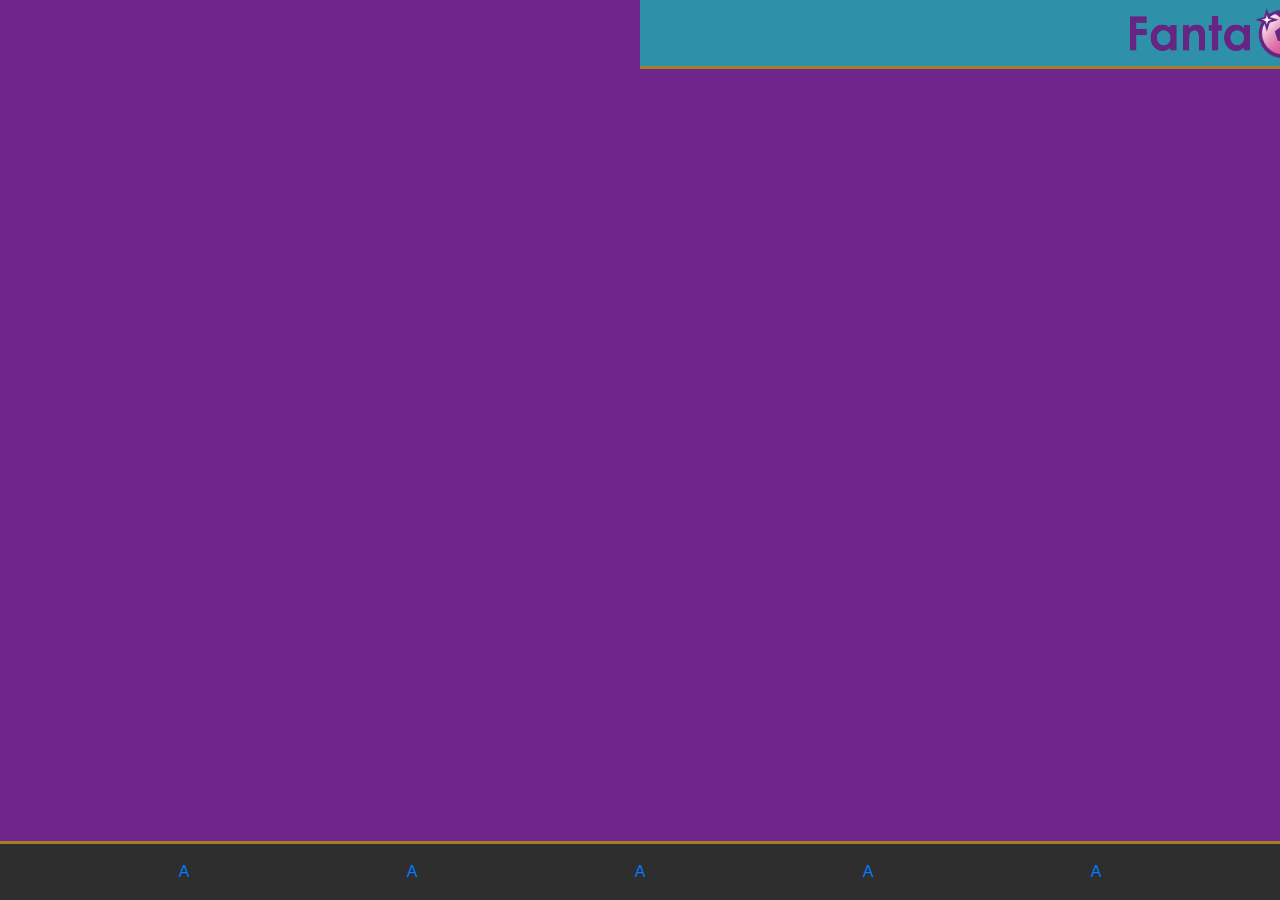
==== index.html @ 034f60ca "upd" ====
<!doctype html>

<html lang="en">

<head>
    <meta charset="utf-8">

    <script src="https://ajax.googleapis.com/ajax/libs/jquery/3.5.1/jquery.min.js"></script>

    <meta name="viewport" content="width=device-width, initial-scale=1, maximum-scale=1.0, user-scalable=0, shrink-to-fit=no">
    <link rel="stylesheet" href="https://stackpath.bootstrapcdn.com/bootstrap/4.3.1/css/bootstrap.min.css" integrity="sha384-ggOyR0iXCbMQv3Xipma34MD+dH/1fQ784/j6cY/iJTQUOhcWr7x9JvoRxT2MZw1T" crossorigin="anonymous">
    <link href="https://fonts.googleapis.com/icon?family=Material+Icons" rel="stylesheet">


    <link rel="stylesheet" href="index.css">
    <script type="text/javascript" src="index.js"></script>

    <!-- <script>
        $(function() {
            $("#includeCampionato").load("pages/campionato.html");
        });
        $(function() {
            $("#includeCoppa").load("pages/coppa.html");
        });
        $(function() {
            $("#includeMercati").load("pages/mercati.html");
        });
        $(function() {
            $("#includeAlbo").load("pages/albo.html");
        });
    </script> -->

    <title>Lega FantaPerla</title>

</head>
<header>
    <nav class="navbar title-bar float-center">
        <div class="container title-container px-auto">
            <row>
                <img class="title-text" src="img/logo/text-fanta-colored.png" alt="">
                <img class="title-logo" src="img/logo/ball-colored.png" alt="">
                <img class="title-text" src="img/logo/text-perla-colored.png" alt="">
            </row>
        </div>
    </nav>
</header>

<body class="bg-vio">

    <main class="mb-0 pb-0">
        <article id="campionato" class="bg-vio">
            <script>
                replace(document.currentScript, 'pages/campionato.html')
            </script>
        </article>
        <article id="coppa" class=" bg-cel">
            <script>
                replace(document.currentScript, 'pages/coppa.html')
            </script>
        </article>
        <article id="mercati" class="bg-vio">
            <script>
                replace(document.currentScript, 'pages/mercati.html')
            </script>
        </article>
        <article id="squadre" class=" bg-cel">
            <script>
                replace(document.currentScript, 'pages/squadre.html')
            </script>
        </article>
        <article id="albo" class="page-padding bg-oro">
            <script>
                replace(document.currentScript, 'pages/albo.html')
            </script>
        </article>
    </main>


    <footer class="footer footer-bar mt-auto py-3">
        <div class="container">
            <div class="row ">
                <div class="col navbar-item"><a href="#campionato">A</a></div>
                <div class="col navbar-item"><a href="#coppa">A</a> </div>
                <div class="col navbar-item"><a href="#mercati">A</a> </div>
                <div class="col navbar-item"><a href="#squadre">A</a> </div>
                <div class="col navbar-item"><a href="#albo">A</a> </div>
            </div>
        </div>
    </footer>
</body>


</html>
---- index.css ----
@font-face {
    font-family: "fp-font";
    src: url("fonts/didactgothic-regular-webfont.woff") format("woff");
}

:root {
    --vio: #662483;
    --bg-vio: #6e268c;
    --ros: #de69a6;
    --cel: #2f90a9;
    --bg-cel: #27778b;
    --oro: #a47f28;
    --dark-oro: #755b1e;
    --ner: rgb(46, 46, 46);
}

.bg-vio {
    background-color: var(--bg-vio);
}

.bg-cel {
    background-color: var(--bg-cel);
}

.bg-oro {
    background-color: var(--oro);
}

.color-cel {
    color: var(--cel);
}


/* body {
    display: grid;
    grid-template-columns: 1fr;
    grid-template-rows: min-content min-content 1fr;
}

main {
    display: grid;
    grid-template-rows: 1fr;
    grid-auto-flow: column;
    grid-auto-columns: 100%;
    overflow-x: scroll;
    scroll-snap-type: x mandatory;
}

main>article {
    scroll-snap-align: start;
    scroll-snap-stop: always;
} */

html,
body {
    width: 100%;
    height: 100%;
    margin: 0;
    overflow: hidden;
    scroll-behavior: smooth;
}

html {
    scroll-snap-type: y mandatory;
}

body {
    /* display: grid; */
    grid-template-columns: minmax(min-content, 1024px);
    justify-content: center;
    grid-template-rows: min-content min-content 1fr;
    background-attachment: fixed;
    background-size: 100vw 100vh;
    display: flex;
    flex-direction: column;
    align-items: center;
    margin: 0;
    padding: 0;
    width: 80%;
    margin: auto;
}

main {
    display: grid;
    grid-template-rows: 1fr;
    grid-auto-flow: column;
    grid-auto-columns: 100%;
    scroll-behavior: smooth;
    overflow-x: scroll;
    scroll-snap-type: x mandatory;
}

main>article {
    scroll-snap-align: start;
    scroll-snap-stop: always;
}

article {
    height: 100%;
    overflow-y: auto;
    --padding-size: 1em;
    padding: var(--padding-size);
}

.title-bar {
    background-color: var(--cel);
    border-bottom: var(--oro) 0.2rem solid;
    width: 100vw;
    position: fixed;
    top: 0;
    z-index: 99;
}

.title-text {
    height: 35px;
    z-index: 0;
}

.title-logo {
    height: 50px;
}

.title-container {
    justify-content: center !important;
}

.footer-bar {
    border-top: var(--oro) 0.2rem solid;
    background-color: var(--ner);
    position: fixed;
    left: 0;
    bottom: 0;
    width: 100%;
}

.navbar-item {
    color: white;
    text-align: center;
}

.pagine {
    display: flex;
    overflow-x: auto;
    scroll-snap-type: x mandatory;
    scroll-behavior: smooth;
    -webkit-overflow-scrolling: touch;
}

.pagina-item {
    display: flex;
    text-align: center;
    flex: 0 0 100vw;
    width: 100vw;
    height: 100vh;
    scroll-snap-align: center;
    padding: 0px 1rem;
}


/* PAGINE */

.page-settings {
    padding-top: 4rem;
    padding-bottom: 4rem;
}

.page-title {
    font-size: 2rem;
    color: white;
    font-family: "fp-font";
    font-weight: bold;
    font-style: normal;
}

.page-subtitle {
    color: var(--ros);
    font-size: 1.5rem;
    font-family: "fp-font";
    font-style: normal;
    align-items: center;
    justify-content: center;
    margin: 1rem auto;
}

.star-bullet {
    color: white;
}

.page-rule {
    color: white;
    text-align: left;
    font-size: 1.3rem;
    font-family: "fp-font";
    font-style: normal;
    font-weight: normal;
    padding-left: 0.3rem;
    margin-bottom: 1rem;
}

.page-rule-link {
    text-decoration: none;
    color: var(--cel);
}


/* -- */
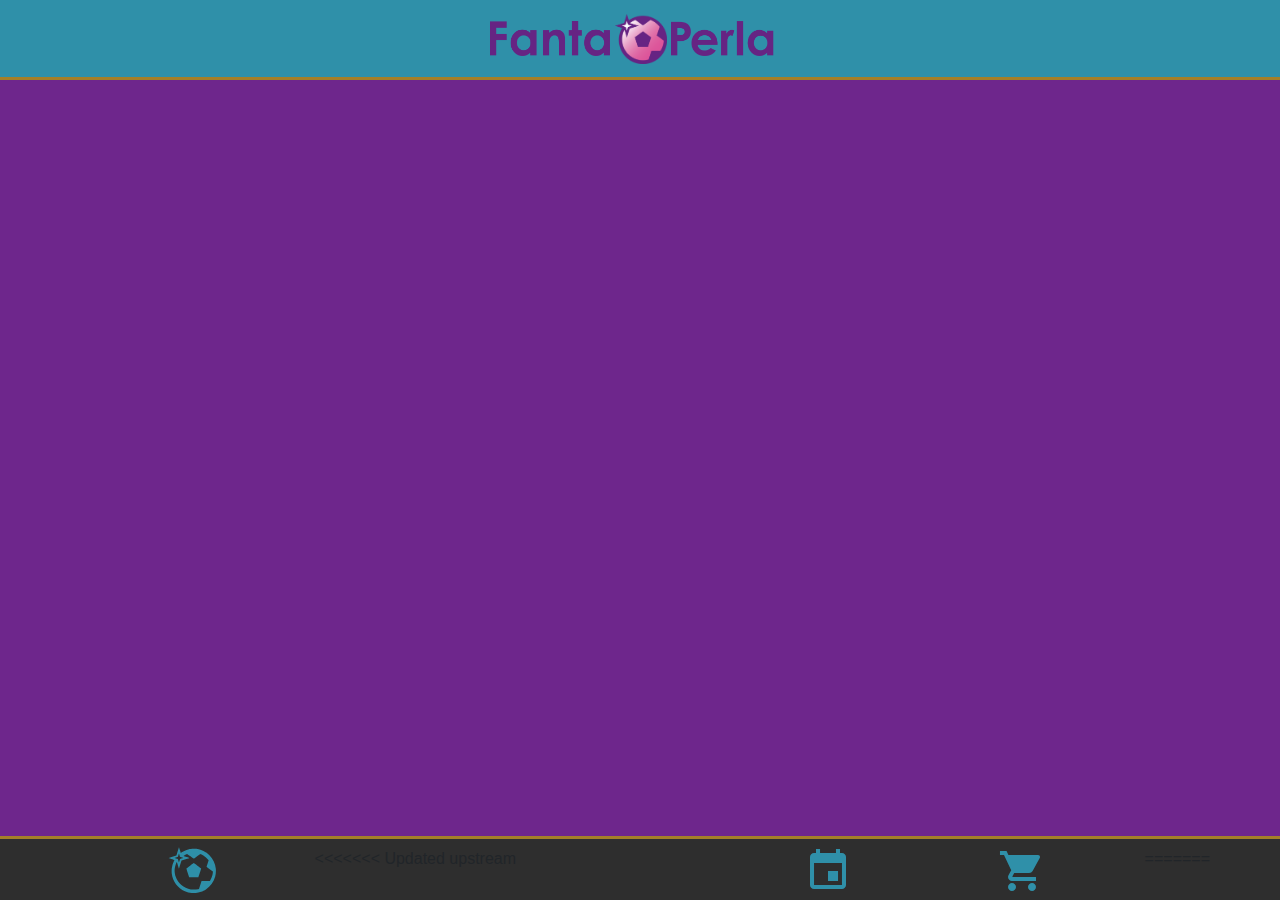
==== commit ff420180: "upd" ====
--- a/index.html
+++ b/index.html
@@ -76,18 +76,31 @@
     </main>
 
 
-    <footer class="footer footer-bar mt-auto py-3">
+    <footer class="footer footer-bar mt-auto py-2">
         <div class="container">
-            <div class="row ">
-                <div class="col navbar-item"><a href="#campionato">A</a></div>
-                <div class="col navbar-item"><a href="#coppa">A</a> </div>
-                <div class="col navbar-item"><a href="#mercati">A</a> </div>
-                <div class="col navbar-item"><a href="#squadre">A</a> </div>
-                <div class="col navbar-item"><a href="#albo">A</a> </div>
+            <div class="row">
+                <div class="col navbar-item">
+                    <a href="#campionato">
+                        <span class="column footer-capitolo-logo footer-campionato-logo" alt=""></span></a>
+                </div>
+<<<<<<< Updated upstream
+                <div class="d-inline col text-center navbar-item  px-0">
+                    <a href="#coppa"><i class="material-icons md-48 footer-capitolo-logo">emoji_events</i></a> </div>
+                <div class="col navbar-item"><a href="#mercati"><i class="material-icons md-48 footer-capitolo-logo">shopping_cart</i></a> </div>
+=======
+                <div class="col navbar-item">
+                    <a href="#coppa"><i class="material-icons md-48 column footer-capitolo-logo">emoji_events</i></a> </div>
+                <div class="col navbar-item"><a href="#mercati"><i class="material-icons md-48 column footer-capitolo-logo">shopping_cart</i></a> </div>
+>>>>>>> Stashed changes
+                <div class="col navbar-item">
+                    <a href="#squadre"> <span class="footer-capitolo-logo footer-squadre-logo" alt=""></span></a>
+                    </a>
+                </div>
+                <div class="col navbar-item"><a href="#albo"><i class="material-icons md-48 column footer-capitolo-logo">history_edu</i></a> </div>
             </div>
         </div>
     </footer>
 </body>
 
 
-</html>+</html>
--- a/index.css
+++ b/index.css
@@ -30,27 +30,6 @@
     color: var(--cel);
 }
 
-
-/* body {
-    display: grid;
-    grid-template-columns: 1fr;
-    grid-template-rows: min-content min-content 1fr;
-}
-
-main {
-    display: grid;
-    grid-template-rows: 1fr;
-    grid-auto-flow: column;
-    grid-auto-columns: 100%;
-    overflow-x: scroll;
-    scroll-snap-type: x mandatory;
-}
-
-main>article {
-    scroll-snap-align: start;
-    scroll-snap-stop: always;
-} */
-
 html,
 body {
     width: 100%;
@@ -65,19 +44,10 @@
 }
 
 body {
-    /* display: grid; */
-    grid-template-columns: minmax(min-content, 1024px);
-    justify-content: center;
-    grid-template-rows: min-content min-content 1fr;
-    background-attachment: fixed;
-    background-size: 100vw 100vh;
     display: flex;
     flex-direction: column;
-    align-items: center;
-    margin: 0;
-    padding: 0;
-    width: 80%;
-    margin: auto;
+    width: 100%;
+    overflow: hidden;
 }
 
 main {
@@ -109,6 +79,7 @@
     position: fixed;
     top: 0;
     z-index: 99;
+    height: 5rem;
 }
 
 .title-text {
@@ -131,6 +102,7 @@
     left: 0;
     bottom: 0;
     width: 100%;
+    height: 4rem;
 }
 
 .navbar-item {
@@ -160,11 +132,14 @@
 /* PAGINE */
 
 .page-settings {
-    padding-top: 4rem;
+    padding-top: 5rem;
     padding-bottom: 4rem;
+    padding-left: 0;
+    padding-right: 0;
 }
 
 .page-title {
+    justify-content: center;
     font-size: 2rem;
     color: white;
     font-family: "fp-font";
@@ -203,4 +178,70 @@
 }
 
 
+/* -- */
+
+
+/* SQUADRE */
+
+.col-squadra {
+    max-width: 7rem;
+    margin: 0 !important;
+    padding: 0 !important;
+}
+
+.img-squadra {
+    height: 6rem;
+}
+
+.testo-squadra {
+    color: white;
+    font-size: 1rem;
+    align-self: center;
+    font-weight: 400;
+    justify-content: center;
+    text-align: center;
+}
+
+.card-squadra {
+    padding: 1rem;
+    border-radius: 1rem;
+    background-color: var(--ner);
+    margin: 0.2rem;
+}
+
+
+/* -- */
+
+
+/* FOOTER */
+
+.material-icons.md-48 {
+    font-size: 48px;
+}
+
+.footer-capitolo-logo {
+    padding: 0px !important;
+    color: var(--cel);
+    text-decoration: none
+}
+
+.footer-campionato-logo {
+    display: inline-block;
+    width: 48px;
+    height: 46px;
+    background-size: cover;
+    background-image: url("img/logo/ball-cyan.svg");
+    filter: invert(49%) sepia(26%) saturate(1091%) hue-rotate(145deg) brightness(94%) contrast(87%);
+}
+
+.footer-squadre-logo {
+    display: inline-block;
+    width: 48px;
+    height: 46px;
+    background-size: cover;
+    background-image: url("img/teams/teams-shirt.png");
+    filter: invert(49%) sepia(26%) saturate(1091%) hue-rotate(145deg) brightness(94%) contrast(87%);
+}
+
+
 /* -- */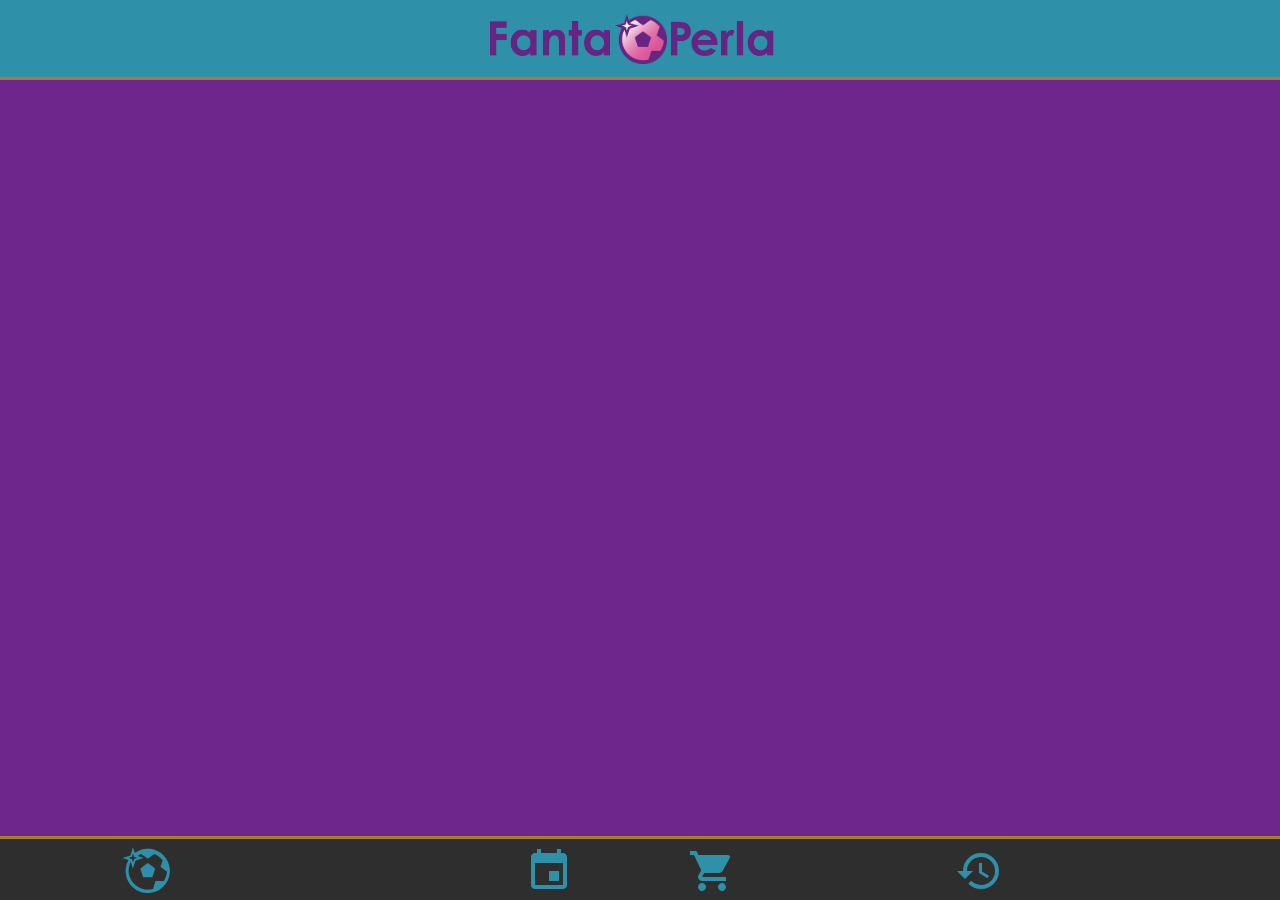
==== commit 39959269: "upd" ====
--- a/index.html
+++ b/index.html
@@ -48,7 +48,7 @@
 <body class="bg-vio">
 
     <main class="mb-0 pb-0">
-        <article id="campionato" class="bg-vio">
+        <article id="campionato" class="bg-oro">
             <script>
                 replace(document.currentScript, 'pages/campionato.html')
             </script>
@@ -68,9 +68,9 @@
                 replace(document.currentScript, 'pages/squadre.html')
             </script>
         </article>
-        <article id="albo" class="page-padding bg-oro">
+        <article id="hall" class="page-padding bg-oro">
             <script>
-                replace(document.currentScript, 'pages/albo.html')
+                replace(document.currentScript, 'pages/hall.html')
             </script>
         </article>
     </main>
@@ -83,15 +83,9 @@
                     <a href="#campionato">
                         <span class="column footer-capitolo-logo footer-campionato-logo" alt=""></span></a>
                 </div>
-<<<<<<< Updated upstream
-                <div class="d-inline col text-center navbar-item  px-0">
-                    <a href="#coppa"><i class="material-icons md-48 footer-capitolo-logo">emoji_events</i></a> </div>
-                <div class="col navbar-item"><a href="#mercati"><i class="material-icons md-48 footer-capitolo-logo">shopping_cart</i></a> </div>
-=======
                 <div class="col navbar-item">
                     <a href="#coppa"><i class="material-icons md-48 column footer-capitolo-logo">emoji_events</i></a> </div>
                 <div class="col navbar-item"><a href="#mercati"><i class="material-icons md-48 column footer-capitolo-logo">shopping_cart</i></a> </div>
->>>>>>> Stashed changes
                 <div class="col navbar-item">
                     <a href="#squadre"> <span class="footer-capitolo-logo footer-squadre-logo" alt=""></span></a>
                     </a>
@@ -103,4 +97,4 @@
 </body>
 
 
-</html>
+</html>--- a/index.css
+++ b/index.css
@@ -157,6 +157,10 @@
     margin: 1rem auto;
 }
 
+.spazio-sottotitolo {
+    margin: 1rem;
+}
+
 .star-bullet {
     color: white;
 }
@@ -200,6 +204,11 @@
     font-weight: 400;
     justify-content: center;
     text-align: center;
+    margin-top: 0.2rem;
+}
+
+.testo-squadra.hall {
+    font-weight: 500 !important;
 }
 
 .card-squadra {
@@ -207,6 +216,17 @@
     border-radius: 1rem;
     background-color: var(--ner);
     margin: 0.2rem;
+    border: 0.2rem solid var(--oro);
+}
+
+
+/* -- */
+
+
+/* HALL OF FAME */
+
+.hall-of-fame-logo {
+    height: 10rem;
 }
 
 
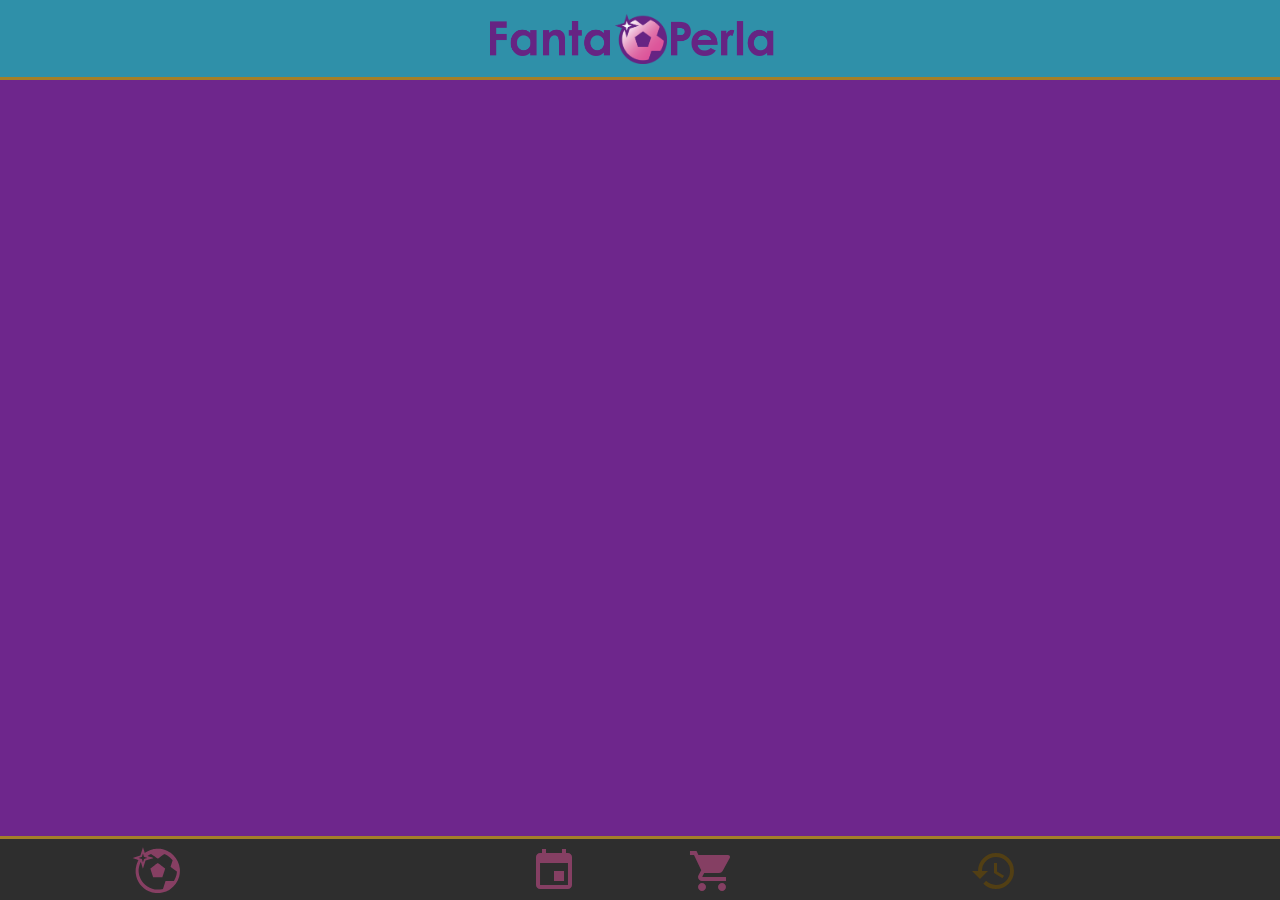
==== commit fd4ba4ef: "upd" ====
--- a/index.html
+++ b/index.html
@@ -9,7 +9,7 @@
 
     <meta name="viewport" content="width=device-width, initial-scale=1, maximum-scale=1.0, user-scalable=0, shrink-to-fit=no">
     <link rel="stylesheet" href="https://stackpath.bootstrapcdn.com/bootstrap/4.3.1/css/bootstrap.min.css" integrity="sha384-ggOyR0iXCbMQv3Xipma34MD+dH/1fQ784/j6cY/iJTQUOhcWr7x9JvoRxT2MZw1T" crossorigin="anonymous">
-    <link href="https://fonts.googleapis.com/icon?family=Material+Icons" rel="stylesheet">
+    <link href="https://fonts.googleapis.com/css?family=Material+Icons|Material+Icons+Outlined|Material+Icons+Two+Tone|Material+Icons+Round|Material+Icons+Sharp" rel="stylesheet">
 
 
     <link rel="stylesheet" href="index.css">
@@ -34,8 +34,8 @@
 
 </head>
 <header>
-    <nav class="navbar title-bar float-center">
-        <div class="container title-container px-auto">
+    <nav class="navbar title-bar float-center p-0">
+        <div class="container title-container p-0">
             <row>
                 <img class="title-text" src="img/logo/text-fanta-colored.png" alt="">
                 <img class="title-logo" src="img/logo/ball-colored.png" alt="">
@@ -48,7 +48,7 @@
 <body class="bg-vio">
 
     <main class="mb-0 pb-0">
-        <article id="campionato" class="bg-oro">
+        <article id="campionato" class="bg-vio">
             <script>
                 replace(document.currentScript, 'pages/campionato.html')
             </script>
@@ -68,7 +68,7 @@
                 replace(document.currentScript, 'pages/squadre.html')
             </script>
         </article>
-        <article id="hall" class="page-padding bg-oro">
+        <article id="hall" class="bg-oro">
             <script>
                 replace(document.currentScript, 'pages/hall.html')
             </script>
@@ -79,18 +79,29 @@
     <footer class="footer footer-bar mt-auto py-2">
         <div class="container">
             <div class="row">
-                <div class="col navbar-item">
-                    <a href="#campionato">
+                <div class="col p-0 navbar-item">
+                    <a href="#campionato" id="menu-campionato">
                         <span class="column footer-capitolo-logo footer-campionato-logo" alt=""></span></a>
                 </div>
-                <div class="col navbar-item">
-                    <a href="#coppa"><i class="material-icons md-48 column footer-capitolo-logo">emoji_events</i></a> </div>
-                <div class="col navbar-item"><a href="#mercati"><i class="material-icons md-48 column footer-capitolo-logo">shopping_cart</i></a> </div>
-                <div class="col navbar-item">
-                    <a href="#squadre"> <span class="footer-capitolo-logo footer-squadre-logo" alt=""></span></a>
+                <div class="col p-0 navbar-item">
+                    <a href="#coppa">
+                        <i class="material-icons md-48 column footer-capitolo-logo">emoji_events</i>
                     </a>
                 </div>
-                <div class="col navbar-item"><a href="#albo"><i class="material-icons md-48 column footer-capitolo-logo">history_edu</i></a> </div>
+                <div class="col p-0 navbar-item">
+                    <a href="#mercati">
+                        <i class="material-icons md-48 column footer-capitolo-logo">shopping_cart</i>
+                    </a>
+                </div>
+                <div class="col p-0 navbar-item">
+                    <a href="#squadre" id="menu-shirt">
+                        <span class="footer-capitolo-logo footer-squadre-logo" alt=""></span></a>
+                    </a>
+                </div>
+                <div class="col p-0 navbar-item">
+                    <a href="#hall" class="hall">
+                        <i class="material-icons md-48 column footer-hall-logo">history_edu</i></a>
+                </div>
             </div>
         </div>
     </footer>
--- a/index.css
+++ b/index.css
@@ -157,8 +157,13 @@
     margin: 1rem auto;
 }
 
+.page-subtitle.hall {
+    color: white;
+    font-weight: bold;
+}
+
 .spazio-sottotitolo {
-    margin: 1rem;
+    height: 3rem;
 }
 
 .star-bullet {
@@ -197,6 +202,11 @@
     height: 6rem;
 }
 
+.img-squadra.hall {
+    -webkit-filter: grayscale(100%);
+    filter: grayscale(100%);
+}
+
 .testo-squadra {
     color: white;
     font-size: 1rem;
@@ -229,6 +239,50 @@
     height: 10rem;
 }
 
+.doblete {
+    position: absolute;
+    top: 0px;
+    right: 50px;
+    color: white;
+    border: white;
+    border-style: solid;
+    border-radius: 20px;
+    font-size: 25px;
+    background-color: var(--oro);
+}
+
+
+/* INFO */
+
+.info-box {
+    background-color: var(--ner);
+    border-radius: 2rem;
+}
+
+.info-logo {
+    padding: 0px !important;
+    color: white;
+    text-decoration: none
+}
+
+.info-text {
+    color: white;
+    padding: 1rem;
+}
+
+.info-text.legenda {
+    font-weight: lighter;
+}
+
+.personal-logo {
+    height: 2.5rem;
+}
+
+.personal-logo.text {
+    color: white;
+    place-items: center;
+}
+
 
 /* -- */
 
@@ -239,10 +293,20 @@
     font-size: 48px;
 }
 
+.material-icons-outlined.md-48 {
+    font-size: 48px;
+}
+
 .footer-capitolo-logo {
     padding: 0px !important;
-    color: var(--cel);
+    /* color: var(--cel); */
+    color: #853f63;
     text-decoration: none
+}
+
+.footer-hall-logo {
+    @extend .footer-capitolo-logo;
+    color: #523f14;
 }
 
 .footer-campionato-logo {
@@ -251,7 +315,8 @@
     height: 46px;
     background-size: cover;
     background-image: url("img/logo/ball-cyan.svg");
-    filter: invert(49%) sepia(26%) saturate(1091%) hue-rotate(145deg) brightness(94%) contrast(87%);
+    text-decoration: none;
+    filter: invert(30%) sepia(45%) saturate(679%) hue-rotate(277deg) brightness(89%) contrast(88%);
 }
 
 .footer-squadre-logo {
@@ -260,7 +325,23 @@
     height: 46px;
     background-size: cover;
     background-image: url("img/teams/teams-shirt.png");
-    filter: invert(49%) sepia(26%) saturate(1091%) hue-rotate(145deg) brightness(94%) contrast(87%);
+    filter: invert(30%) sepia(45%) saturate(679%) hue-rotate(277deg) brightness(89%) contrast(88%);
+}
+
+div>a.focus>i {
+    color: var(--ros);
+}
+
+div>a.hall.focus>i {
+    color: var(--oro);
+}
+
+#menu-campionato.focus {
+    filter: invert(58%) sepia(81%) saturate(1001%) hue-rotate(292deg) brightness(92%) contrast(88%);
+}
+
+#menu-shirt.focus {
+    filter: invert(58%) sepia(81%) saturate(1001%) hue-rotate(292deg) brightness(92%) contrast(88%);
 }
 
 
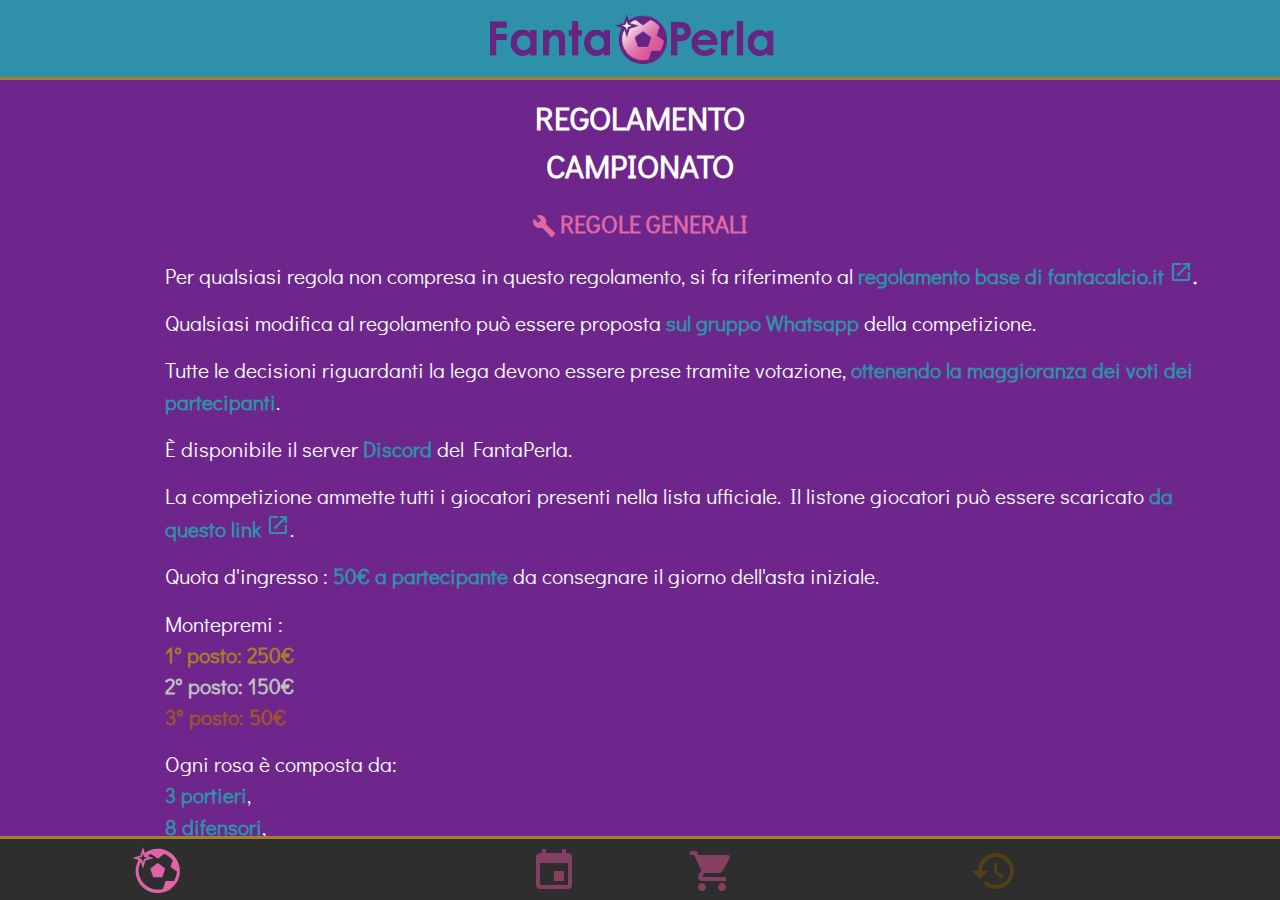
==== commit 7cf4ca72: "upd" ====
--- a/index.html
+++ b/index.html
@@ -15,20 +15,11 @@
     <link rel="stylesheet" href="index.css">
     <script type="text/javascript" src="index.js"></script>
 
-    <!-- <script>
-        $(function() {
-            $("#includeCampionato").load("pages/campionato.html");
-        });
-        $(function() {
-            $("#includeCoppa").load("pages/coppa.html");
-        });
-        $(function() {
-            $("#includeMercati").load("pages/mercati.html");
-        });
-        $(function() {
-            $("#includeAlbo").load("pages/albo.html");
-        });
-    </script> -->
+    <!-- WEBAPP -->
+    <link rel="manifest" href="manifest.json" crossorigin="use-credentials">
+    <meta name="msapplication-TileColor" content="#ffffff">
+    <meta name="msapplication-TileImage" content="/logo/ball_colored.png">
+    <meta name="theme-color" content="#ffffff">
 
     <title>Lega FantaPerla</title>
 
@@ -105,6 +96,18 @@
             </div>
         </div>
     </footer>
+
+    <script type="text/javascript">
+        if ('serviceWorker' in navigator) {
+            console.log("Will the service worker register?");
+            navigator.serviceWorker.register('sw.js')
+                .then(function(reg) {
+                    console.log("Yes, it did.");
+                }).catch(function(err) {
+                    console.log("No it didn't. This happened:", err)
+                });
+        }
+    </script>
 </body>
 
 
